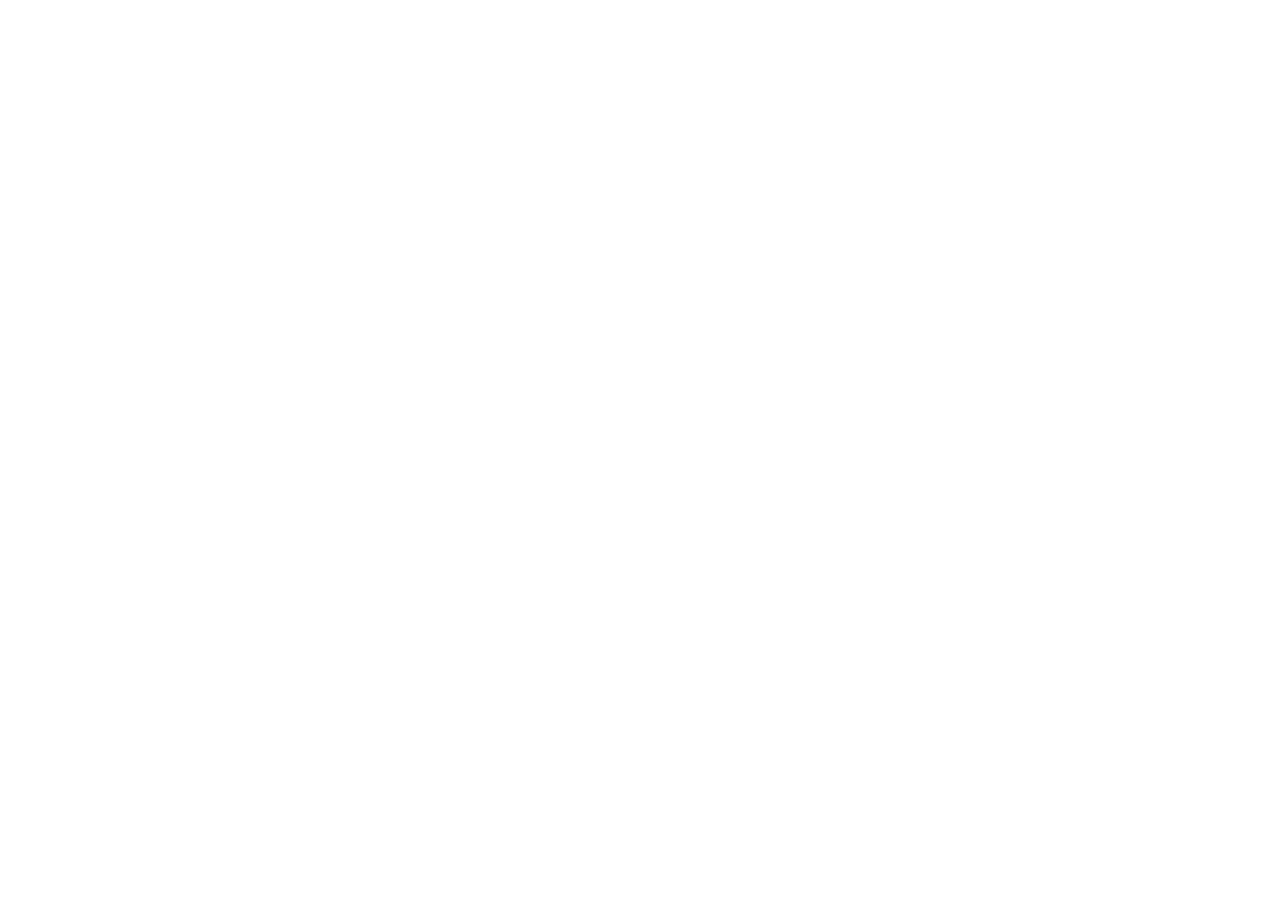
==== project1.html @ c95abd80 "Created html file" ====
<!DOCTYPE html>
<html lang="en">
<head>
    <meta charset="UTF-8">
    <meta http-equiv="X-UA-Compatible" content="IE=edge">
    <meta name="viewport" content="width=device-width, initial-scale=1.0">
    <title>Portfolio</title>
</head>
<body>
    
</body>
</html>
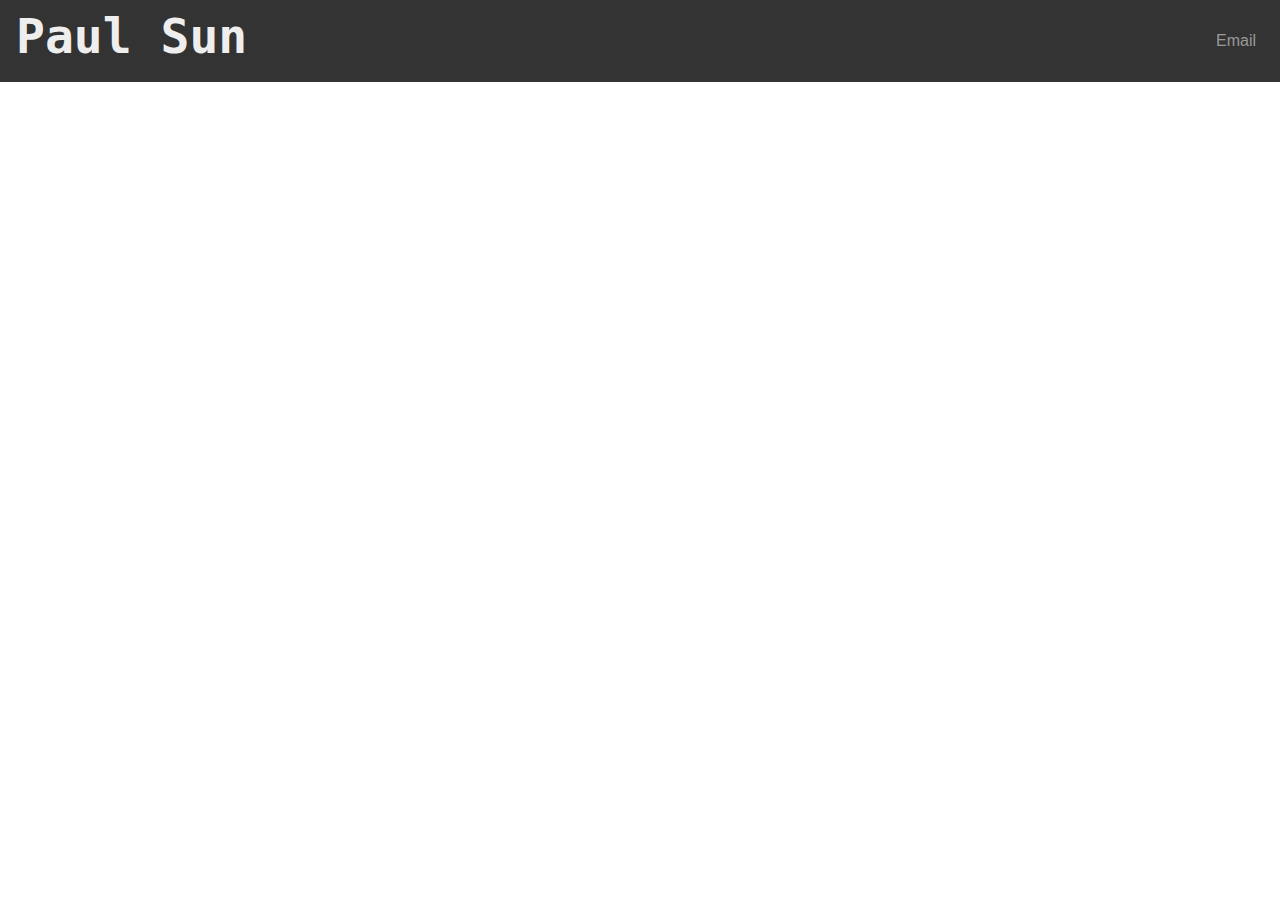
==== commit 40a4395a: "Added navigation bar inside header and styled it" ====
--- a/project1.html
+++ b/project1.html
@@ -5,8 +5,31 @@
     <meta http-equiv="X-UA-Compatible" content="IE=edge">
     <meta name="viewport" content="width=device-width, initial-scale=1.0">
     <title>Portfolio</title>
+    <!--Links to Bootstrap and CSS file-->
+    <link rel="stylesheet" type="text/css" href="assets/css/bootstrap.min.css">
+    <link rel="stylesheet" type="text/css" href="assets/css/style.css">
 </head>
 <body>
-    
+    <!--Navigation bar-->
+    <header class="header_area">
+        <div class="main-menu">
+            <nav class="navbar navbar-expand-md navbar-dark" style="background-color: #333">
+                <h1>Paul Sun</h1>
+                <button class="navbar-toggler" type="button" data-toggle="collapse" data-target="#navbarNav">
+                    <span class="navbar-toggler-icon"></span>
+                </button>
+                <div class="collapse navbar-collapse" id="navbarNav">
+                    <div class="mr-auto">
+                    </div>
+                    <ul class="navbar-nav">
+                        <li class="nav-item">
+                            <a class="nav-link" href="mailto:paul.sun@bellevuecollege.edu" target="_blank">Email</a>
+                        </li>
+                    </ul>
+                </div>
+            </nav>
+            <br>
+        </div>
+    </header>
 </body>
 </html>--- a/assets/css/style.css
+++ b/assets/css/style.css
@@ -0,0 +1,6 @@
+h1 {
+    font-size: 3em;
+    color: #eee;
+    font-family: monospace, sans-serif;
+    font-weight: bold;
+}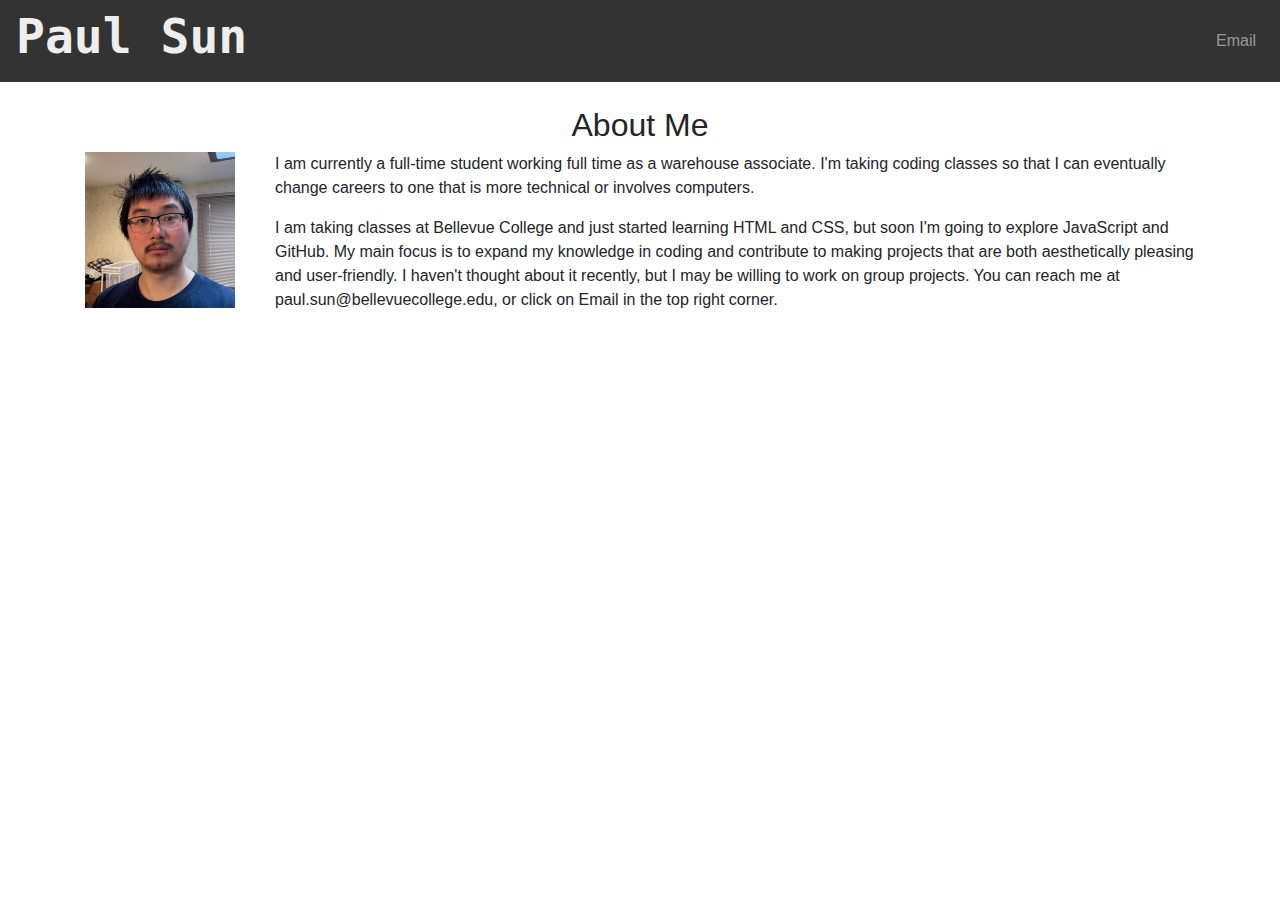
==== commit 6a6f0db3: "Added About Me article and Introductory section" ====
--- a/project1.html
+++ b/project1.html
@@ -10,7 +10,7 @@
     <link rel="stylesheet" type="text/css" href="assets/css/style.css">
 </head>
 <body>
-    <!--Navigation bar-->
+    <!--Navigation bar inside header-->
     <header class="header_area">
         <div class="main-menu">
             <nav class="navbar navbar-expand-md navbar-dark" style="background-color: #333">
@@ -31,5 +31,20 @@
             <br>
         </div>
     </header>
+
+    <article id="aboutMe">
+        <h2>About Me</h2>
+        <section class="container" id="intro">
+            <div class="row">
+                <div class="col-lg-2">
+                    <img src="assets/images/Profile.jpg" alt="Profile Picture">
+                </div>
+                <div class="col-lg-10">
+                    <p>I am currently a full-time student working full time as a warehouse associate. I'm taking coding classes so that I can eventually change careers to one that is more technical or involves computers.</p>
+                    <p>I am taking classes at Bellevue College and just started learning HTML and CSS, but soon I'm going to explore JavaScript and GitHub. My main focus is to expand my knowledge in coding and contribute to making projects that are both aesthetically pleasing and user-friendly. I haven't thought about it recently, but I may be willing to work on group projects. You can reach me at paul.sun@bellevuecollege.edu, or click on Email in the top right corner.</p>
+                </div>
+            </div>
+        </section>
+    </article>
 </body>
 </html>--- a/assets/css/style.css
+++ b/assets/css/style.css
@@ -3,4 +3,12 @@
     color: #eee;
     font-family: monospace, sans-serif;
     font-weight: bold;
+}
+
+h2 {
+    text-align: center;
+}
+
+img {
+    width: 150px;
 }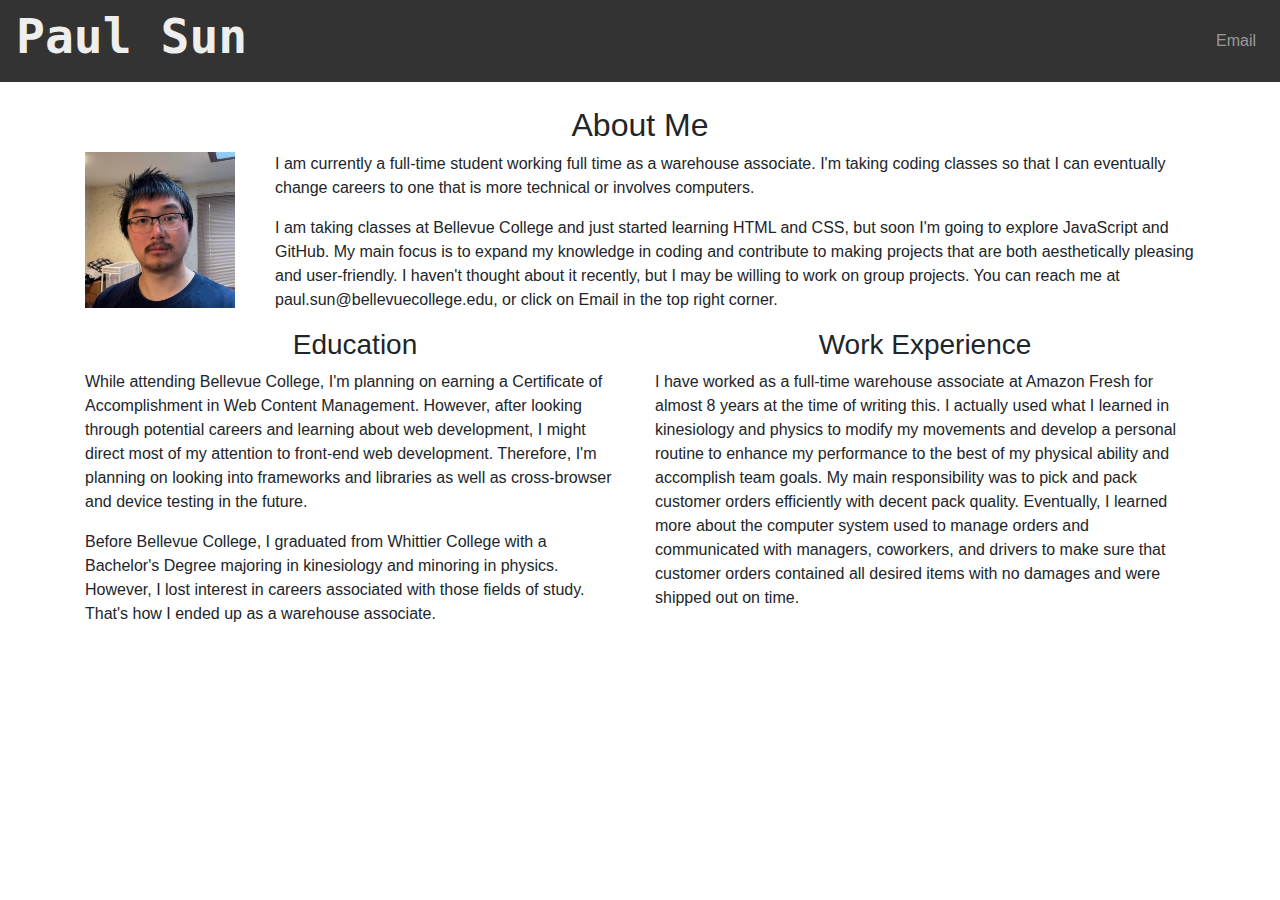
==== commit ccbfb3f2: "Added section for Education and Work Experience" ====
--- a/project1.html
+++ b/project1.html
@@ -34,6 +34,7 @@
 
     <article id="aboutMe">
         <h2>About Me</h2>
+
         <section class="container" id="intro">
             <div class="row">
                 <div class="col-lg-2">
@@ -45,6 +46,21 @@
                 </div>
             </div>
         </section>
+
+        <section class="container" id="exp">
+            <div class="row">
+                <div class="col-lg-6">
+                    <h3>Education</h3>
+                    <p>While attending Bellevue College, I'm planning on earning a Certificate of Accomplishment in Web Content Management. However, after looking through potential careers and learning about web development, I might direct most of my attention to front-end web development. Therefore, I'm planning on looking into frameworks and libraries as well as cross-browser and device testing in the future.</p>
+                    <p>Before Bellevue College, I graduated from Whittier College with a Bachelor's Degree majoring in kinesiology and minoring in physics. However, I lost interest in careers associated with those fields of study. That's how I ended up as a warehouse associate.</p>
+                </div>
+                <div class="col-lg-6">
+                    <h3>Work Experience</h3>
+                    <p>I have worked as a full-time warehouse associate at Amazon Fresh for almost 8 years at the time of writing this. I actually used what I learned in kinesiology and physics to modify my movements and develop a personal routine to enhance my performance to the best of my physical ability and accomplish team goals. My main responsibility was to pick and pack customer orders efficiently with decent pack quality. Eventually, I learned more about the computer system used to manage orders and communicated with managers, coworkers, and drivers to make sure that customer orders contained all desired items with no damages and were shipped out on time.</p>
+                </div>
+            </div>
+        </section>
+
     </article>
 </body>
 </html>--- a/assets/css/style.css
+++ b/assets/css/style.css
@@ -9,6 +9,10 @@
     text-align: center;
 }
 
+h3 {
+    text-align: center;
+}
+
 img {
     width: 150px;
 }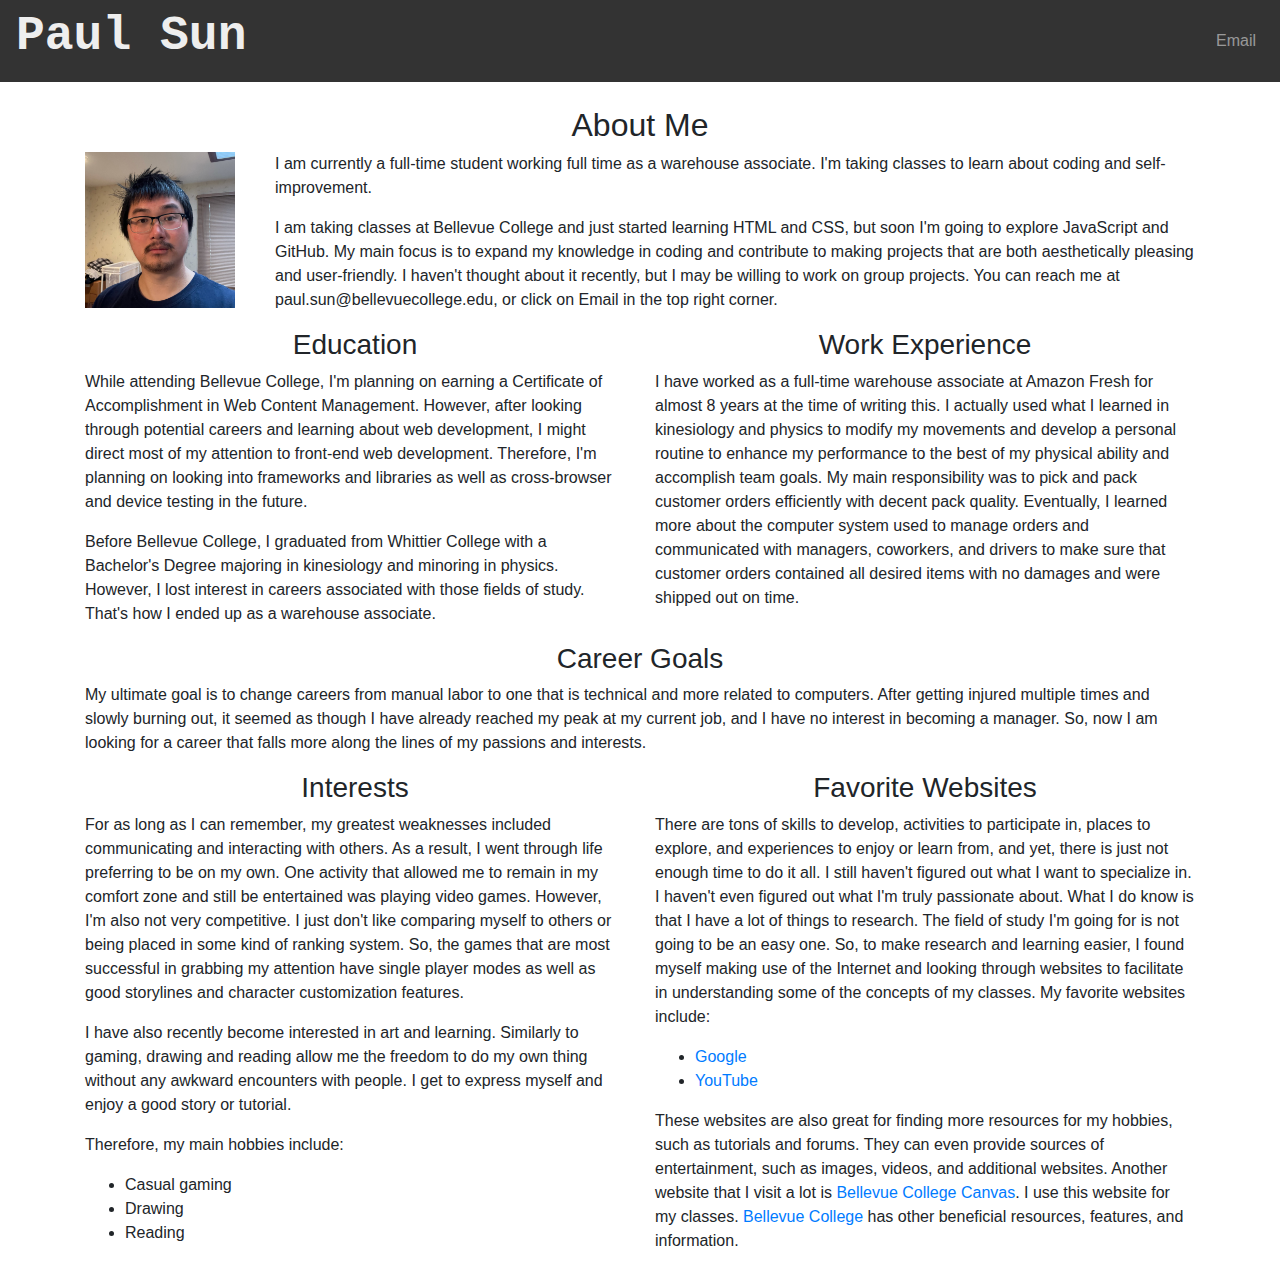
==== commit 7ae27bd7: "Added section for Interests and Favorite Websites" ====
--- a/project1.html
+++ b/project1.html
@@ -32,6 +32,7 @@
         </div>
     </header>
 
+    <!--About me-->
     <article id="aboutMe">
         <h2>About Me</h2>
 
@@ -41,7 +42,7 @@
                     <img src="assets/images/Profile.jpg" alt="Profile Picture">
                 </div>
                 <div class="col-lg-10">
-                    <p>I am currently a full-time student working full time as a warehouse associate. I'm taking coding classes so that I can eventually change careers to one that is more technical or involves computers.</p>
+                    <p>I am currently a full-time student working full time as a warehouse associate. I'm taking classes to learn about coding and self-improvement.</p>
                     <p>I am taking classes at Bellevue College and just started learning HTML and CSS, but soon I'm going to explore JavaScript and GitHub. My main focus is to expand my knowledge in coding and contribute to making projects that are both aesthetically pleasing and user-friendly. I haven't thought about it recently, but I may be willing to work on group projects. You can reach me at paul.sun@bellevuecollege.edu, or click on Email in the top right corner.</p>
                 </div>
             </div>
@@ -61,6 +62,40 @@
             </div>
         </section>
 
+        <section class="container" id="career">
+            <div class="row">
+                <div class="col-lg-12">
+                    <h3>Career Goals</h3>
+                    <p>My ultimate goal is to change careers from manual labor to one that is technical and more related to computers. After getting injured multiple times and slowly burning out, it seemed as though I have already reached my peak at my current job, and I have no interest in becoming a manager. So, now I am looking for a career that falls more along the lines of my passions and interests.</p>
+                </div>
+            </div>
+        </section>
+
+        <section class="container" id="interests">
+            <div class="row">
+                <div class="col-lg-6">
+                    <h3>Interests</h3>
+                    <p>For as long as I can remember, my greatest weaknesses included communicating and interacting with others. As a result, I went through life preferring to be on my own. One activity that allowed me to remain in my comfort zone and still be entertained was playing video games. However, I'm also not very competitive. I just don't like comparing myself to others or being placed in some kind of ranking system. So, the games that are most successful in grabbing my attention have single player modes as well as good storylines and character customization features.</p>
+                    <p>I have also recently become interested in art and learning. Similarly to gaming, drawing and reading allow me the freedom to do my own thing without any awkward encounters with people. I get to express myself and enjoy a good story or tutorial.</p>
+                    <p>Therefore, my main hobbies include:</p>
+                    <ul>
+                        <li>Casual gaming</li>
+                        <li>Drawing</li>
+                        <li>Reading</li>
+                    </ul>
+                </div>
+                <div class="col-lg-6">
+                    <h3>Favorite Websites</h3>
+                    <p>There are tons of skills to develop, activities to participate in, places to explore, and experiences to enjoy or learn from, and yet, there is just not enough time to do it all. I still haven't figured out what I want to specialize in. I haven't even figured out what I'm truly passionate about. What I do know is that I have a lot of things to research. The field of study I'm going for is not going to be an easy one. So, to make research and learning easier, I found myself making use of the Internet and looking through websites to facilitate in understanding some of the concepts of my classes. My favorite websites include:</p>
+                    <ul>
+                        <li><a href="https://www.google.com" target="_blank">Google</a></li>
+                        <li><a href="https://www.youtube.com" target="_blank">YouTube</a></li>
+                    </ul>
+                    <p>These websites are also great for finding more resources for my hobbies, such as tutorials and forums. They can even provide sources of entertainment, such as images, videos, and additional websites. Another website that I visit a lot is <a href="https://www.bellevuecollege.edu/canvas/" target="_blank">Bellevue College Canvas</a>. I use this website for my classes. <a href="https://www.bellevuecollege.edu/" target="_blank">Bellevue College</a> has other beneficial resources, features, and information.</p>
+                </div>
+            </div>
+        </section>
+
     </article>
 </body>
 </html>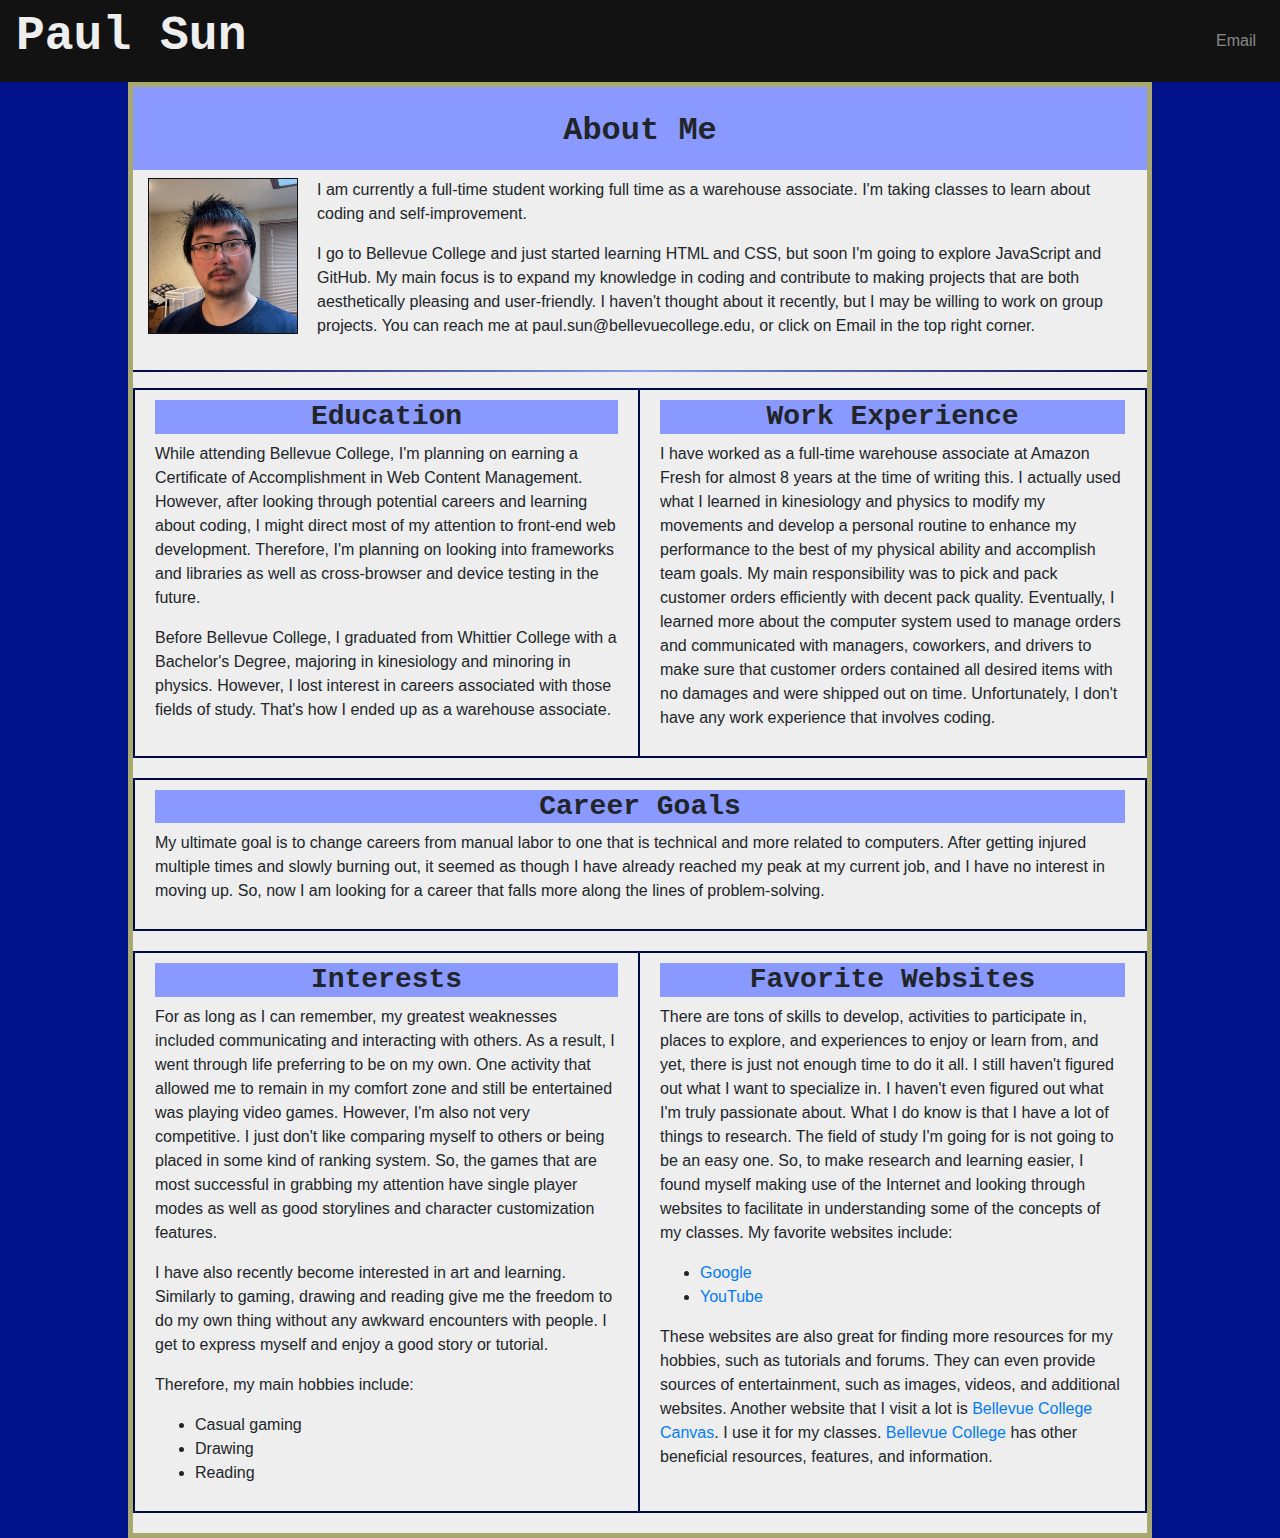
==== commit f2046e9e: "Styled the webpage through CSS" ====
--- a/project1.html
+++ b/project1.html
@@ -1,19 +1,24 @@
 <!DOCTYPE html>
 <html lang="en">
+
 <head>
     <meta charset="UTF-8">
     <meta http-equiv="X-UA-Compatible" content="IE=edge">
     <meta name="viewport" content="width=device-width, initial-scale=1.0">
     <title>Portfolio</title>
+
     <!--Links to Bootstrap and CSS file-->
     <link rel="stylesheet" type="text/css" href="assets/css/bootstrap.min.css">
     <link rel="stylesheet" type="text/css" href="assets/css/style.css">
+
 </head>
+
 <body>
+
     <!--Navigation bar inside header-->
     <header class="header_area">
         <div class="main-menu">
-            <nav class="navbar navbar-expand-md navbar-dark" style="background-color: #333">
+            <nav class="navbar navbar-expand-md navbar-dark" style="background-color: #121212">
                 <h1>Paul Sun</h1>
                 <button class="navbar-toggler" type="button" data-toggle="collapse" data-target="#navbarNav">
                     <span class="navbar-toggler-icon"></span>
@@ -28,7 +33,6 @@
                     </ul>
                 </div>
             </nav>
-            <br>
         </div>
     </header>
 
@@ -39,44 +43,79 @@
         <section class="container" id="intro">
             <div class="row">
                 <div class="col-lg-2">
+                    <!--Remember to change profile picture later to make it look more professional-->
                     <img src="assets/images/Profile.jpg" alt="Profile Picture">
                 </div>
                 <div class="col-lg-10">
-                    <p>I am currently a full-time student working full time as a warehouse associate. I'm taking classes to learn about coding and self-improvement.</p>
-                    <p>I am taking classes at Bellevue College and just started learning HTML and CSS, but soon I'm going to explore JavaScript and GitHub. My main focus is to expand my knowledge in coding and contribute to making projects that are both aesthetically pleasing and user-friendly. I haven't thought about it recently, but I may be willing to work on group projects. You can reach me at paul.sun@bellevuecollege.edu, or click on Email in the top right corner.</p>
+                    <p>I am currently a full-time student working full time as a warehouse associate. I'm taking classes
+                        to learn about coding and self-improvement.</p>
+                    <p>I go to Bellevue College and just started learning HTML and CSS, but soon I'm
+                        going to explore JavaScript and GitHub. My main focus is to expand my knowledge in coding and
+                        contribute to making projects that are both aesthetically pleasing and user-friendly. I haven't
+                        thought about it recently, but I may be willing to work on group projects. You can reach me at
+                        paul.sun@bellevuecollege.edu, or click on Email in the top right corner.</p>
                 </div>
             </div>
         </section>
 
-        <section class="container" id="exp">
+        <hr>
+
+        <!--Education and Work Experience-->
+        <section class="container">
             <div class="row">
-                <div class="col-lg-6">
+                <div class="col-lg-6" id="education">
                     <h3>Education</h3>
-                    <p>While attending Bellevue College, I'm planning on earning a Certificate of Accomplishment in Web Content Management. However, after looking through potential careers and learning about web development, I might direct most of my attention to front-end web development. Therefore, I'm planning on looking into frameworks and libraries as well as cross-browser and device testing in the future.</p>
-                    <p>Before Bellevue College, I graduated from Whittier College with a Bachelor's Degree majoring in kinesiology and minoring in physics. However, I lost interest in careers associated with those fields of study. That's how I ended up as a warehouse associate.</p>
+                    <p>While attending Bellevue College, I'm planning on earning a Certificate of Accomplishment in Web
+                        Content Management. However, after looking through potential careers and learning about coding,
+                        I might direct most of my attention to front-end web development. Therefore, I'm
+                        planning on looking into frameworks and libraries as well as cross-browser and device testing in
+                        the future.</p>
+                    <p>Before Bellevue College, I graduated from Whittier College with a Bachelor's Degree, majoring in
+                        kinesiology and minoring in physics. However, I lost interest in careers associated with those
+                        fields of study. That's how I ended up as a warehouse associate.</p>
                 </div>
-                <div class="col-lg-6">
+                <div class="col-lg-6" id="experience">
                     <h3>Work Experience</h3>
-                    <p>I have worked as a full-time warehouse associate at Amazon Fresh for almost 8 years at the time of writing this. I actually used what I learned in kinesiology and physics to modify my movements and develop a personal routine to enhance my performance to the best of my physical ability and accomplish team goals. My main responsibility was to pick and pack customer orders efficiently with decent pack quality. Eventually, I learned more about the computer system used to manage orders and communicated with managers, coworkers, and drivers to make sure that customer orders contained all desired items with no damages and were shipped out on time.</p>
+                    <p>I have worked as a full-time warehouse associate at Amazon Fresh for almost 8 years at the time
+                        of writing this. I actually used what I learned in kinesiology and physics to modify my
+                        movements and develop a personal routine to enhance my performance to the best of my physical
+                        ability and accomplish team goals. My main responsibility was to pick and pack customer orders
+                        efficiently with decent pack quality. Eventually, I learned more about the computer system used
+                        to manage orders and communicated with managers, coworkers, and drivers to make sure that
+                        customer orders contained all desired items with no damages and were shipped out on time.
+                        Unfortunately, I don't have any work experience that involves coding.</p>
                 </div>
             </div>
         </section>
 
-        <section class="container" id="career">
+        <!--Career Goals-->
+        <section class="container">
             <div class="row">
                 <div class="col-lg-12">
                     <h3>Career Goals</h3>
-                    <p>My ultimate goal is to change careers from manual labor to one that is technical and more related to computers. After getting injured multiple times and slowly burning out, it seemed as though I have already reached my peak at my current job, and I have no interest in becoming a manager. So, now I am looking for a career that falls more along the lines of my passions and interests.</p>
+                    <p>My ultimate goal is to change careers from manual labor to one that is technical and more related
+                        to computers. After getting injured multiple times and slowly burning out, it seemed as though I
+                        have already reached my peak at my current job, and I have no interest in moving up.
+                        So, now I am looking for a career that falls more along the lines of problem-solving.
+                    </p>
                 </div>
             </div>
         </section>
 
-        <section class="container" id="interests">
+        <!--Interests and Favorite Websites-->
+        <section class="container">
             <div class="row">
-                <div class="col-lg-6">
+                <div class="col-lg-6" id="interests">
                     <h3>Interests</h3>
-                    <p>For as long as I can remember, my greatest weaknesses included communicating and interacting with others. As a result, I went through life preferring to be on my own. One activity that allowed me to remain in my comfort zone and still be entertained was playing video games. However, I'm also not very competitive. I just don't like comparing myself to others or being placed in some kind of ranking system. So, the games that are most successful in grabbing my attention have single player modes as well as good storylines and character customization features.</p>
-                    <p>I have also recently become interested in art and learning. Similarly to gaming, drawing and reading allow me the freedom to do my own thing without any awkward encounters with people. I get to express myself and enjoy a good story or tutorial.</p>
+                    <p>For as long as I can remember, my greatest weaknesses included communicating and interacting with
+                        others. As a result, I went through life preferring to be on my own. One activity that allowed
+                        me to remain in my comfort zone and still be entertained was playing video games. However, I'm
+                        also not very competitive. I just don't like comparing myself to others or being placed in some
+                        kind of ranking system. So, the games that are most successful in grabbing my attention have
+                        single player modes as well as good storylines and character customization features.</p>
+                    <p>I have also recently become interested in art and learning. Similarly to gaming, drawing and
+                        reading give me the freedom to do my own thing without any awkward encounters with people. I
+                        get to express myself and enjoy a good story or tutorial.</p>
                     <p>Therefore, my main hobbies include:</p>
                     <ul>
                         <li>Casual gaming</li>
@@ -84,18 +123,31 @@
                         <li>Reading</li>
                     </ul>
                 </div>
-                <div class="col-lg-6">
+                <div class="col-lg-6" id="websites">
                     <h3>Favorite Websites</h3>
-                    <p>There are tons of skills to develop, activities to participate in, places to explore, and experiences to enjoy or learn from, and yet, there is just not enough time to do it all. I still haven't figured out what I want to specialize in. I haven't even figured out what I'm truly passionate about. What I do know is that I have a lot of things to research. The field of study I'm going for is not going to be an easy one. So, to make research and learning easier, I found myself making use of the Internet and looking through websites to facilitate in understanding some of the concepts of my classes. My favorite websites include:</p>
+                    <p>There are tons of skills to develop, activities to participate in, places to explore, and
+                        experiences to enjoy or learn from, and yet, there is just not enough time to do it all. I still
+                        haven't figured out what I want to specialize in. I haven't even figured out what I'm truly
+                        passionate about. What I do know is that I have a lot of things to research. The field of study
+                        I'm going for is not going to be an easy one. So, to make research and learning easier, I found
+                        myself making use of the Internet and looking through websites to facilitate in understanding
+                        some of the concepts of my classes. My favorite websites include:</p>
                     <ul>
                         <li><a href="https://www.google.com" target="_blank">Google</a></li>
                         <li><a href="https://www.youtube.com" target="_blank">YouTube</a></li>
                     </ul>
-                    <p>These websites are also great for finding more resources for my hobbies, such as tutorials and forums. They can even provide sources of entertainment, such as images, videos, and additional websites. Another website that I visit a lot is <a href="https://www.bellevuecollege.edu/canvas/" target="_blank">Bellevue College Canvas</a>. I use this website for my classes. <a href="https://www.bellevuecollege.edu/" target="_blank">Bellevue College</a> has other beneficial resources, features, and information.</p>
+                    <p>These websites are also great for finding more resources for my hobbies, such as tutorials and
+                        forums. They can even provide sources of entertainment, such as images, videos, and additional
+                        websites. Another website that I visit a lot is <a
+                            href="https://www.bellevuecollege.edu/canvas/" target="_blank">Bellevue College Canvas</a>.
+                        I use it for my classes. <a href="https://www.bellevuecollege.edu/" target="_blank">Bellevue
+                            College</a> has other beneficial resources, features, and
+                        information.</p>
                 </div>
             </div>
         </section>
 
     </article>
 </body>
+
 </html>--- a/assets/css/style.css
+++ b/assets/css/style.css
@@ -1,3 +1,29 @@
+body {
+    background-color: #001289;
+    font-family: georgia, sans-serif;
+}
+
+#aboutMe {
+    background-color: #eee;
+    width: 80%;
+    margin: auto;
+    padding: 0px 0 20px 0;
+    border: 5px solid #A9A86E;
+}
+
+img {
+    width: 150px;
+    border: 1px solid #121212;
+}
+
+hr {
+    border: 0;
+    height: 2px;
+    background: #333;
+    background-image: linear-gradient(to right, #000947, 
+    #8999ff, #000947);
+}
+
 h1 {
     font-size: 3em;
     color: #eee;
@@ -6,13 +32,46 @@
 }
 
 h2 {
+    padding: 25px 0 20px 0;
     text-align: center;
+    font-family: monospace, sans-serif;
+    font-weight: bold;
+    background-color: #8999ff;
 }
 
 h3 {
     text-align: center;
+    font-family: monospace, sans-serif;
+    font-weight: bold;
+    background-color: #8999ff;
 }
 
-img {
-    width: 150px;
+.col-lg-12 {
+    padding: 10px 20px 10px 20px;
+    margin: 20px 0 20px 0;
+    border: 2px solid #000947;
+}
+
+.col-lg-6 {
+    padding: 10px 20px 10px 20px;
+}
+
+#education {
+    border: 2px solid #000947;
+}
+
+#experience {
+    border-style: solid solid solid none;
+    border-width: 2px;
+    border-color: #000947;
+}
+
+#interests {
+    border: 2px solid #000947;
+}
+
+#websites {
+    border-style: solid solid solid none;
+    border-width: 2px;
+    border-color: #000947;
 }